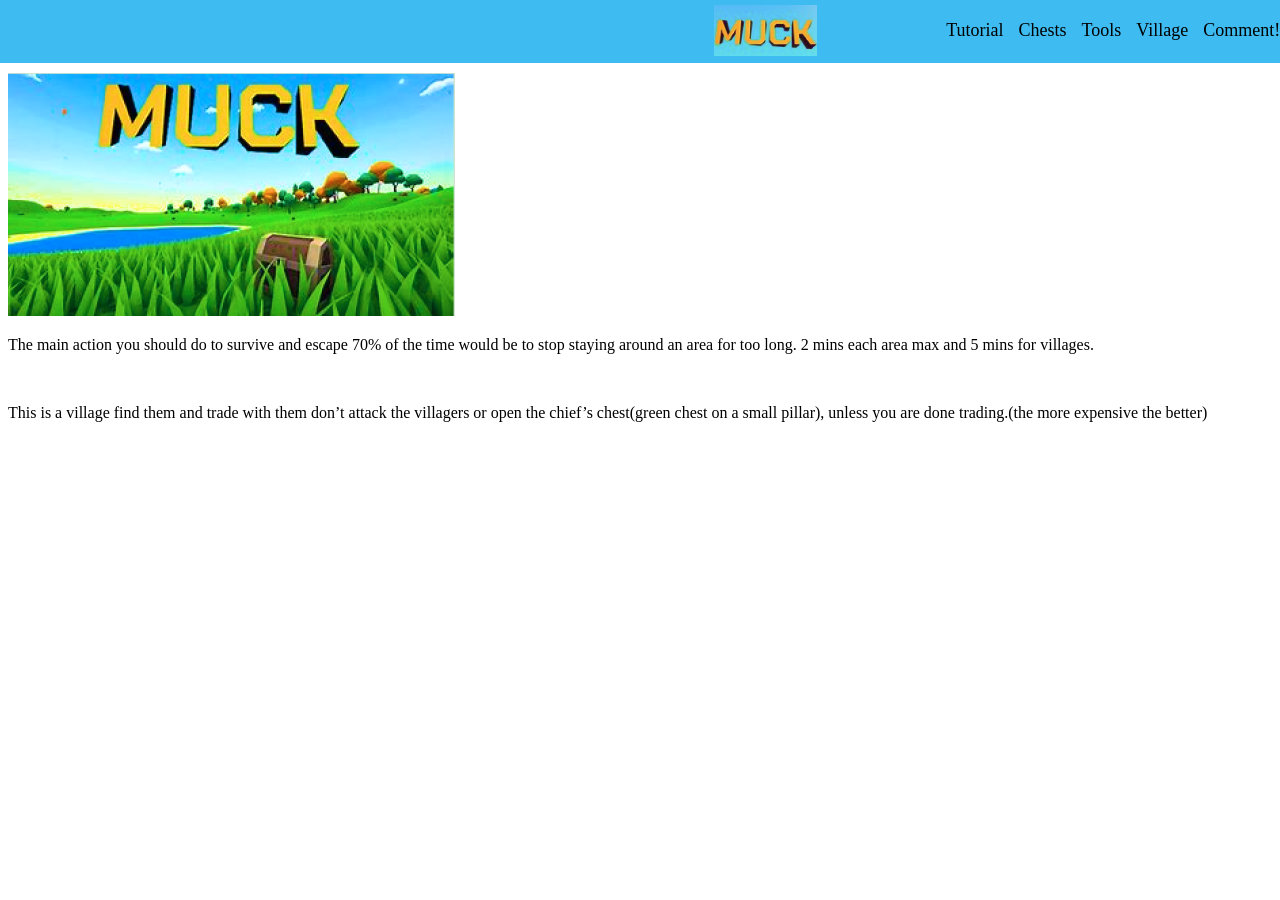
==== Tips.html @ 8c43ac45 "changed websitemuck name to tutorial so it makes sense for linking sites. added more pictures, added" ====
<!DOCTYPE html>
<html lang="en">
<head>
    <meta charset="UTF-8">
    <meta name="viewport" content="width=device-width, initial-scale=1.0">
    <title>Muck Turtorial</title>
    <link rel="stylesheet" href="websitemuck.css">
</head>
<body>
    <nav>
        <img src="MuckTitle.png" alt="Muck_title">
        <a href="">Tutorial</a>
        <a href="">Chests</a>
        <a href="">Tools</a>
        <a href="">Village</a>
        <a href="">Comment!</a>
    </nav>
    <header>
        <img src="BigMuck.png" alt="Big_Muck">
    </header>
    <main>
        <p>The main action you should do to survive and escape 70% of the time would be to stop staying around an area for too long. 2 mins each area max and 5 mins for villages.</p>
        <img src="" alt="">
        <p>This is a village find them and trade with them don’t attack the villagers or open the chief’s chest(green chest on a small pillar), unless you are done trading.(the more expensive the better)</p>
    </main>
</body>
</html>
---- websitemuck.css ----
nav {
    position: relative;
    top: -10px;
    right: 9px;
    background-color: #3EBCF2;
    padding: 7px;
    display: flex;
    align-items: center;
    justify-content: flex-end;
    width: 102%;
    max-width: none;
    margin: 0;
}
body {
    overflow-x: hidden;
}
nav img {
    width: 8%;
    position: relative;
    left: 5%;
    margin-right: 15%;
}

nav a {
    color: black;
    text-decoration: none;
    font-size: 18px;
    margin-right: 15px;
}
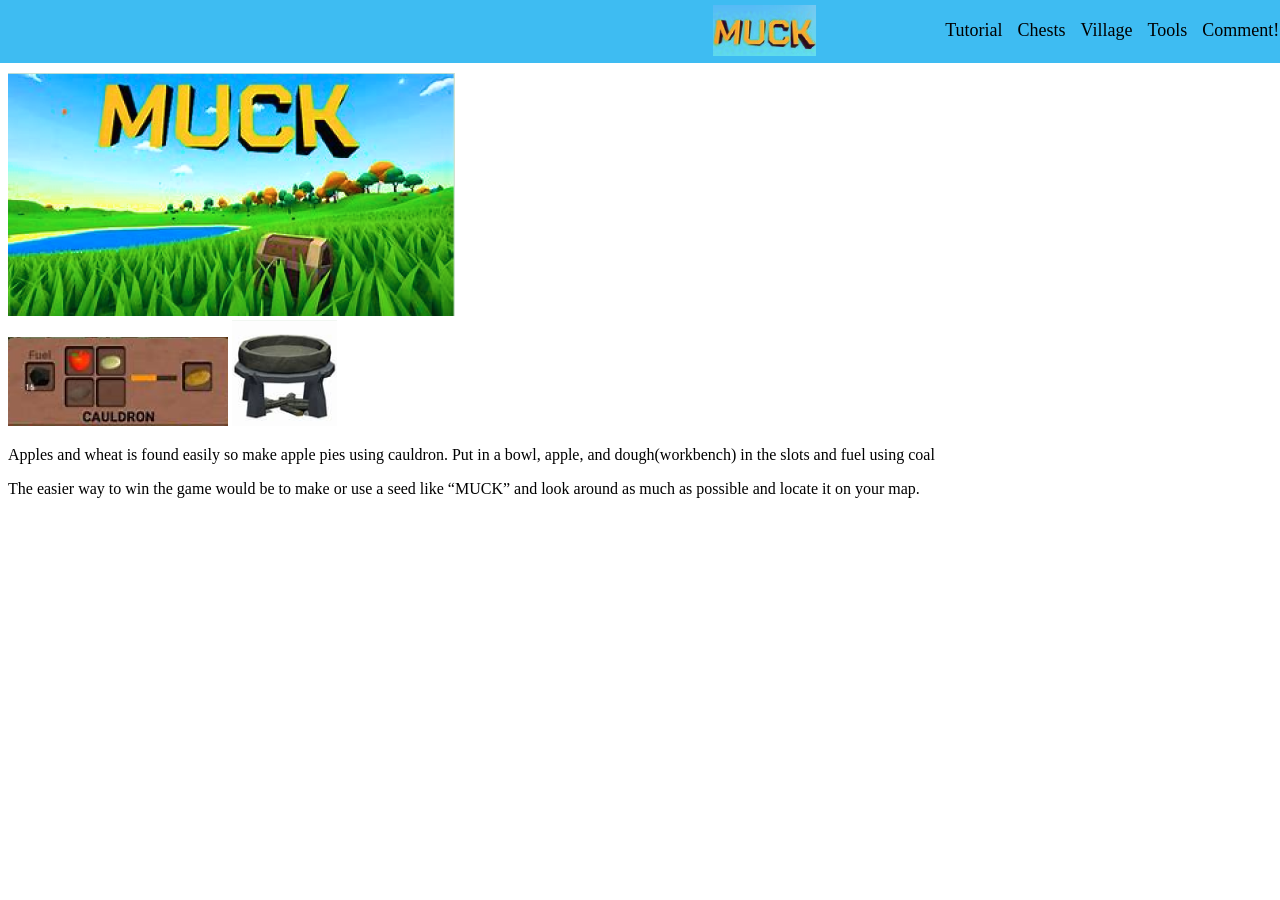
==== commit ea731408: "made all page have content, linked to each page(except comment), tried making website using grid con" ====
--- a/Tips.html
+++ b/Tips.html
@@ -9,19 +9,20 @@
 <body>
     <nav>
         <img src="MuckTitle.png" alt="Muck_title">
-        <a href="">Tutorial</a>
-        <a href="">Chests</a>
-        <a href="">Tools</a>
-        <a href="">Village</a>
-        <a href="">Comment!</a>
+        <a href="Tutorial.html">Tutorial</a>
+        <a href="Chests.html">Chests</a>
+        <a href="village.html">Village</a>
+        <a href="Tools.html">Tools</a>
+        <a href="" class="comment_link">Comment!</a>
     </nav>
     <header>
         <img src="BigMuck.png" alt="Big_Muck">
     </header>
     <main>
-        <p>The main action you should do to survive and escape 70% of the time would be to stop staying around an area for too long. 2 mins each area max and 5 mins for villages.</p>
-        <img src="" alt="">
-        <p>This is a village find them and trade with them don’t attack the villagers or open the chief’s chest(green chest on a small pillar), unless you are done trading.(the more expensive the better)</p>
+        <img src="cooking.png" alt="">
+        <img src="cauldron.png" alt="">
+        <p>Apples and wheat is found easily so make apple pies using cauldron. Put in a bowl, apple, and dough(workbench) in the slots and fuel using coal</p>
+        <p>The easier way to win the game would be to make or use a seed like “MUCK” and look around as much as possible and locate it on your map.</p>
     </main>
 </body>
-</html>+</html>
--- a/websitemuck.css
+++ b/websitemuck.css
@@ -1,7 +1,22 @@
+
+header {grid-area: header;}
+nav {grid-area: nav;}
+main {grid-area: main;}
+aside {grid-area: aside;}
+
+.grid-container {
+    display: grid;
+    grid-template-areas: 
+    'aside header header header aside'
+    'aside main main main aside';
+    gap: 0px;
+    padding: 0px;
+}
+
 nav {
     position: relative;
     top: -10px;
-    right: 9px;
+    left: -10px;
     background-color: #3EBCF2;
     padding: 7px;
     display: flex;
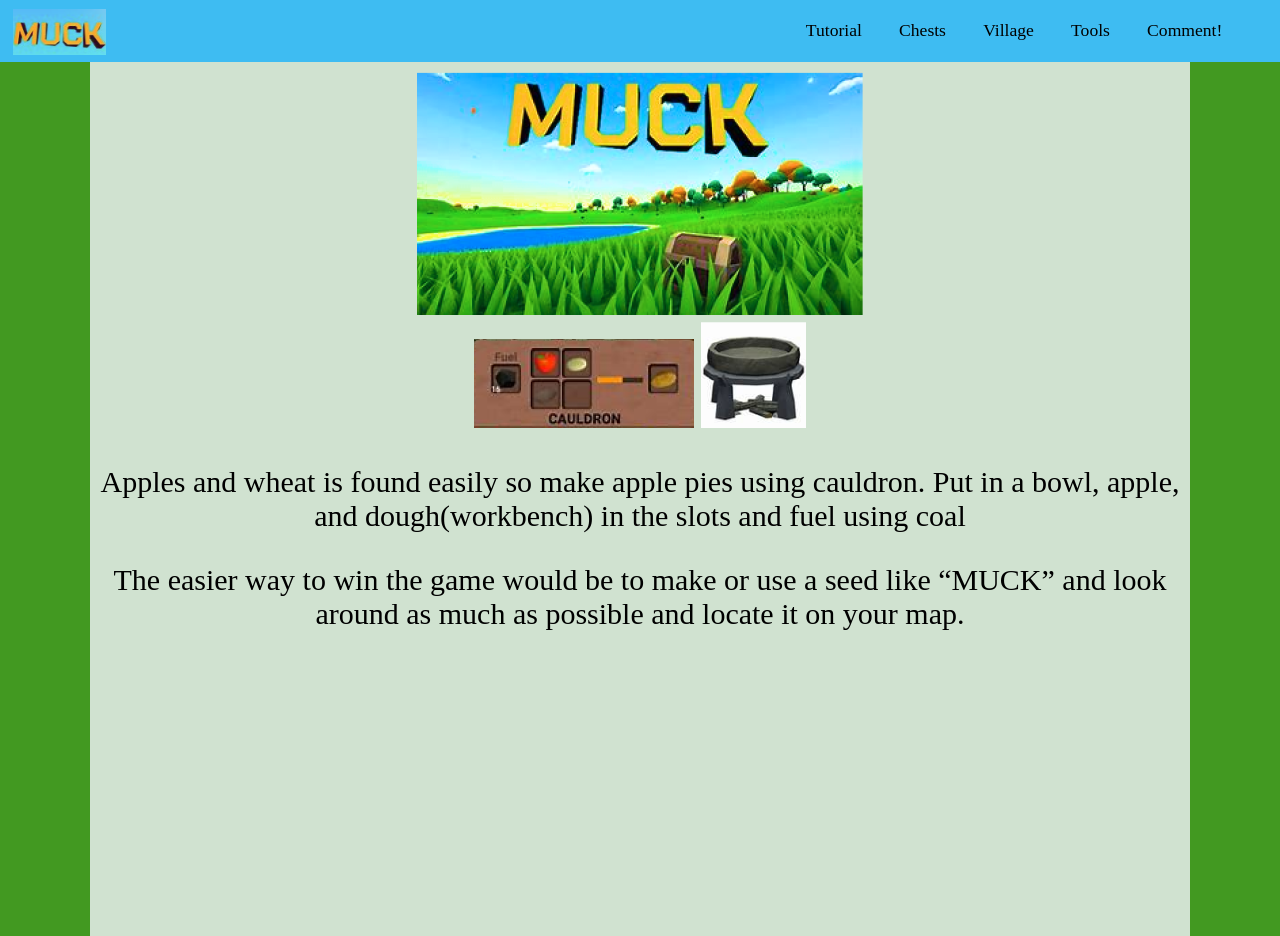
==== commit 763136cb: "made all the websites functional, comment link does not work yet." ====
--- a/Tips.html
+++ b/Tips.html
@@ -15,14 +15,19 @@
         <a href="Tools.html">Tools</a>
         <a href="" class="comment_link">Comment!</a>
     </nav>
-    <header>
-        <img src="BigMuck.png" alt="Big_Muck">
-    </header>
-    <main>
-        <img src="cooking.png" alt="">
-        <img src="cauldron.png" alt="">
-        <p>Apples and wheat is found easily so make apple pies using cauldron. Put in a bowl, apple, and dough(workbench) in the slots and fuel using coal</p>
-        <p>The easier way to win the game would be to make or use a seed like “MUCK” and look around as much as possible and locate it on your map.</p>
-    </main>
+<div class="grid-container">
+<div class="edge"> </div>
+    <div class="main">
+        <header>
+            <img src="BigMuck.png" alt="Big_Muck">
+        </header>
+        <main>
+            <img src="cooking.png" alt="">
+            <img src="cauldron.png" alt="">
+            <p>Apples and wheat is found easily so make apple pies using cauldron. Put in a bowl, apple, and dough(workbench) in the slots and fuel using coal</p>
+            <p>The easier way to win the game would be to make or use a seed like “MUCK” and look around as much as possible and locate it on your map.</p>
+        </main>
+    </div>
+<div class="edge"> </div>
 </body>
 </html>
--- a/websitemuck.css
+++ b/websitemuck.css
@@ -1,44 +1,52 @@
-
-header {grid-area: header;}
-nav {grid-area: nav;}
-main {grid-area: main;}
-aside {grid-area: aside;}
 
 .grid-container {
     display: grid;
-    grid-template-areas: 
-    'aside header header header aside'
-    'aside main main main aside';
-    gap: 0px;
-    padding: 0px;
+    grid-template-columns: 7% auto 7%;
+}
+.grid-container > div {
+    color: #000;
+    padding: 10px;
+    padding-bottom: 25%;
+    font-size: 30px;
+    text-align: center;
+}
+.main {
+    background-color: #D0E2D0;
+}
+
+.edge {
+    background-color: #429921;
+}
+
+body {
+    overflow-y: hidden;
+    margin: 0;
+    padding: 0;
 }
 
 nav {
     position: relative;
-    top: -10px;
-    left: -10px;
     background-color: #3EBCF2;
-    padding: 7px;
+    padding: 1.6%;
     display: flex;
     align-items: center;
     justify-content: flex-end;
-    width: 102%;
     max-width: none;
     margin: 0;
 }
-body {
-    overflow-x: hidden;
-}
+
 nav img {
-    width: 8%;
-    position: relative;
-    left: 5%;
-    margin-right: 15%;
+    width: 7.3%;
+    position: absolute;
+    top: 15%;
+    left: 1%;
 }
 
 nav a {
     color: black;
     text-decoration: none;
-    font-size: 18px;
-    margin-right: 15px;
+    font-size: 110%;
+    margin-right: 3%;
+    right: 1%;
+    
 }
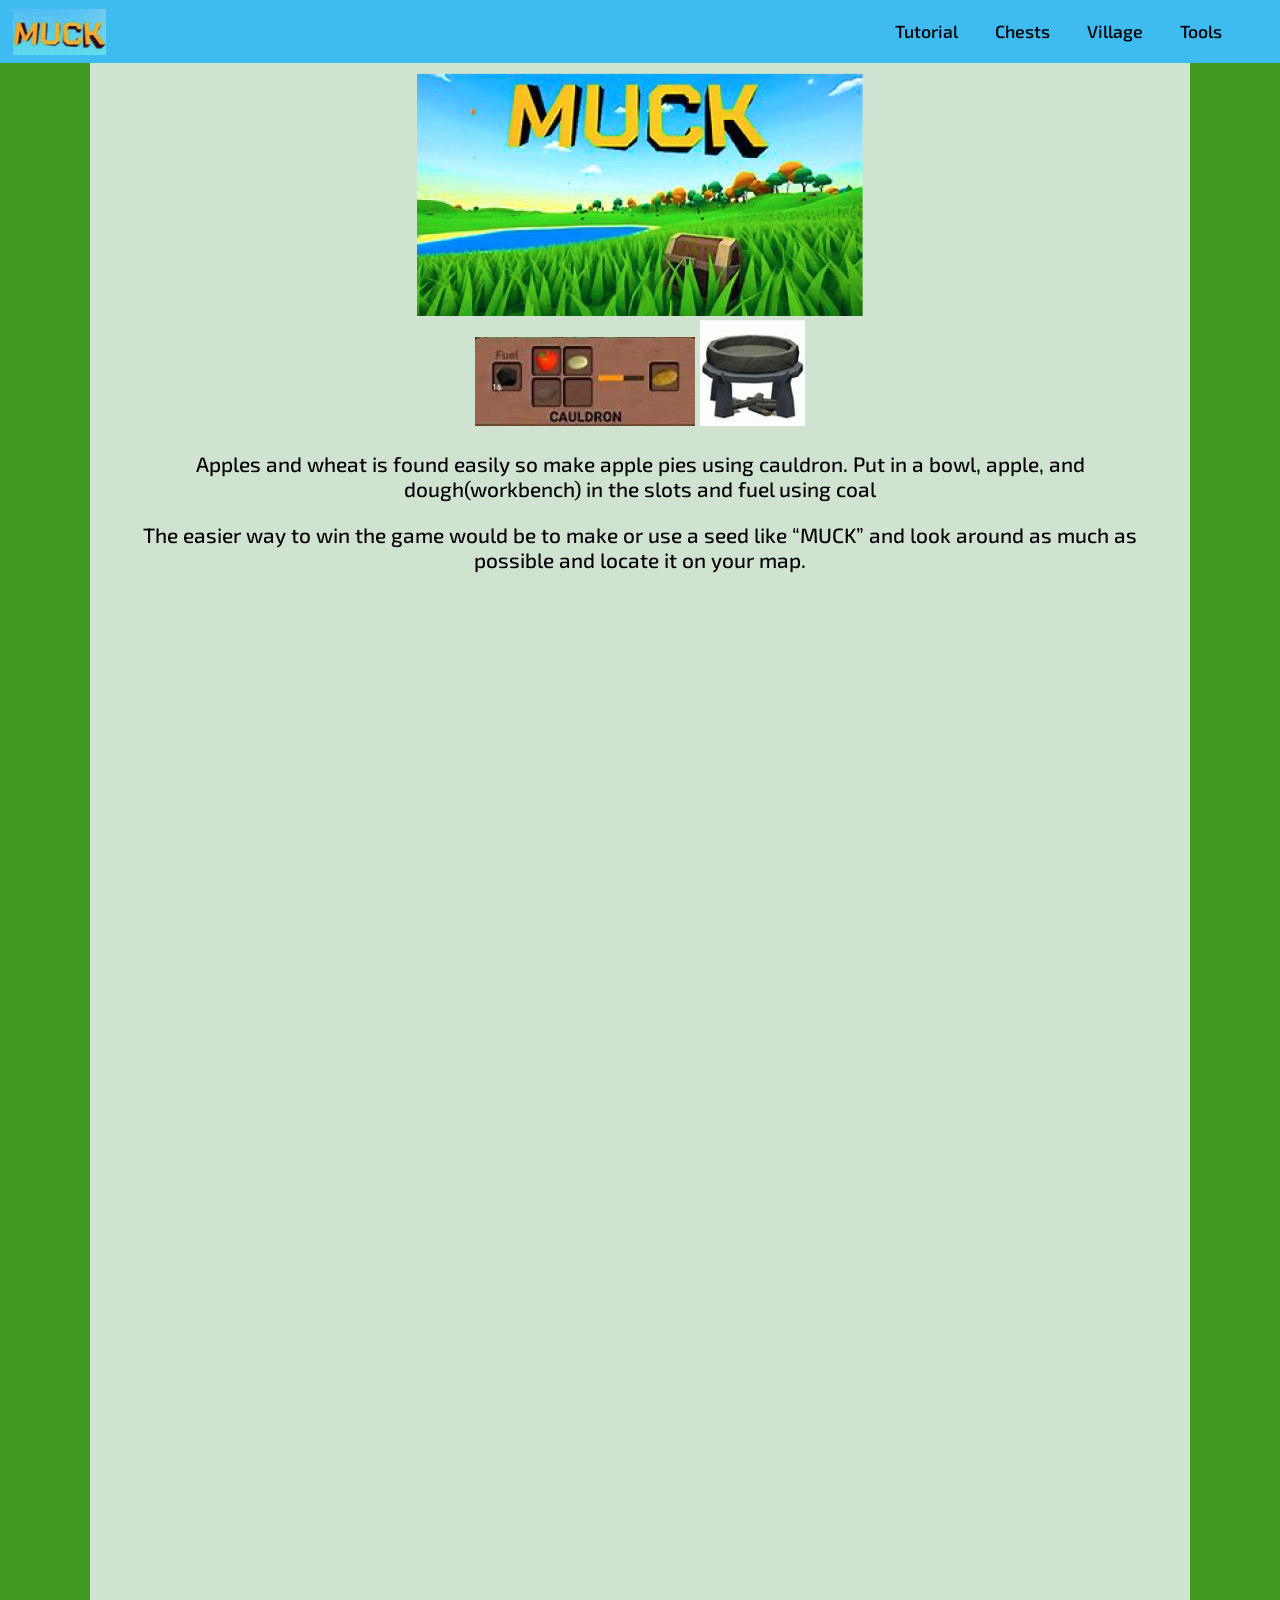
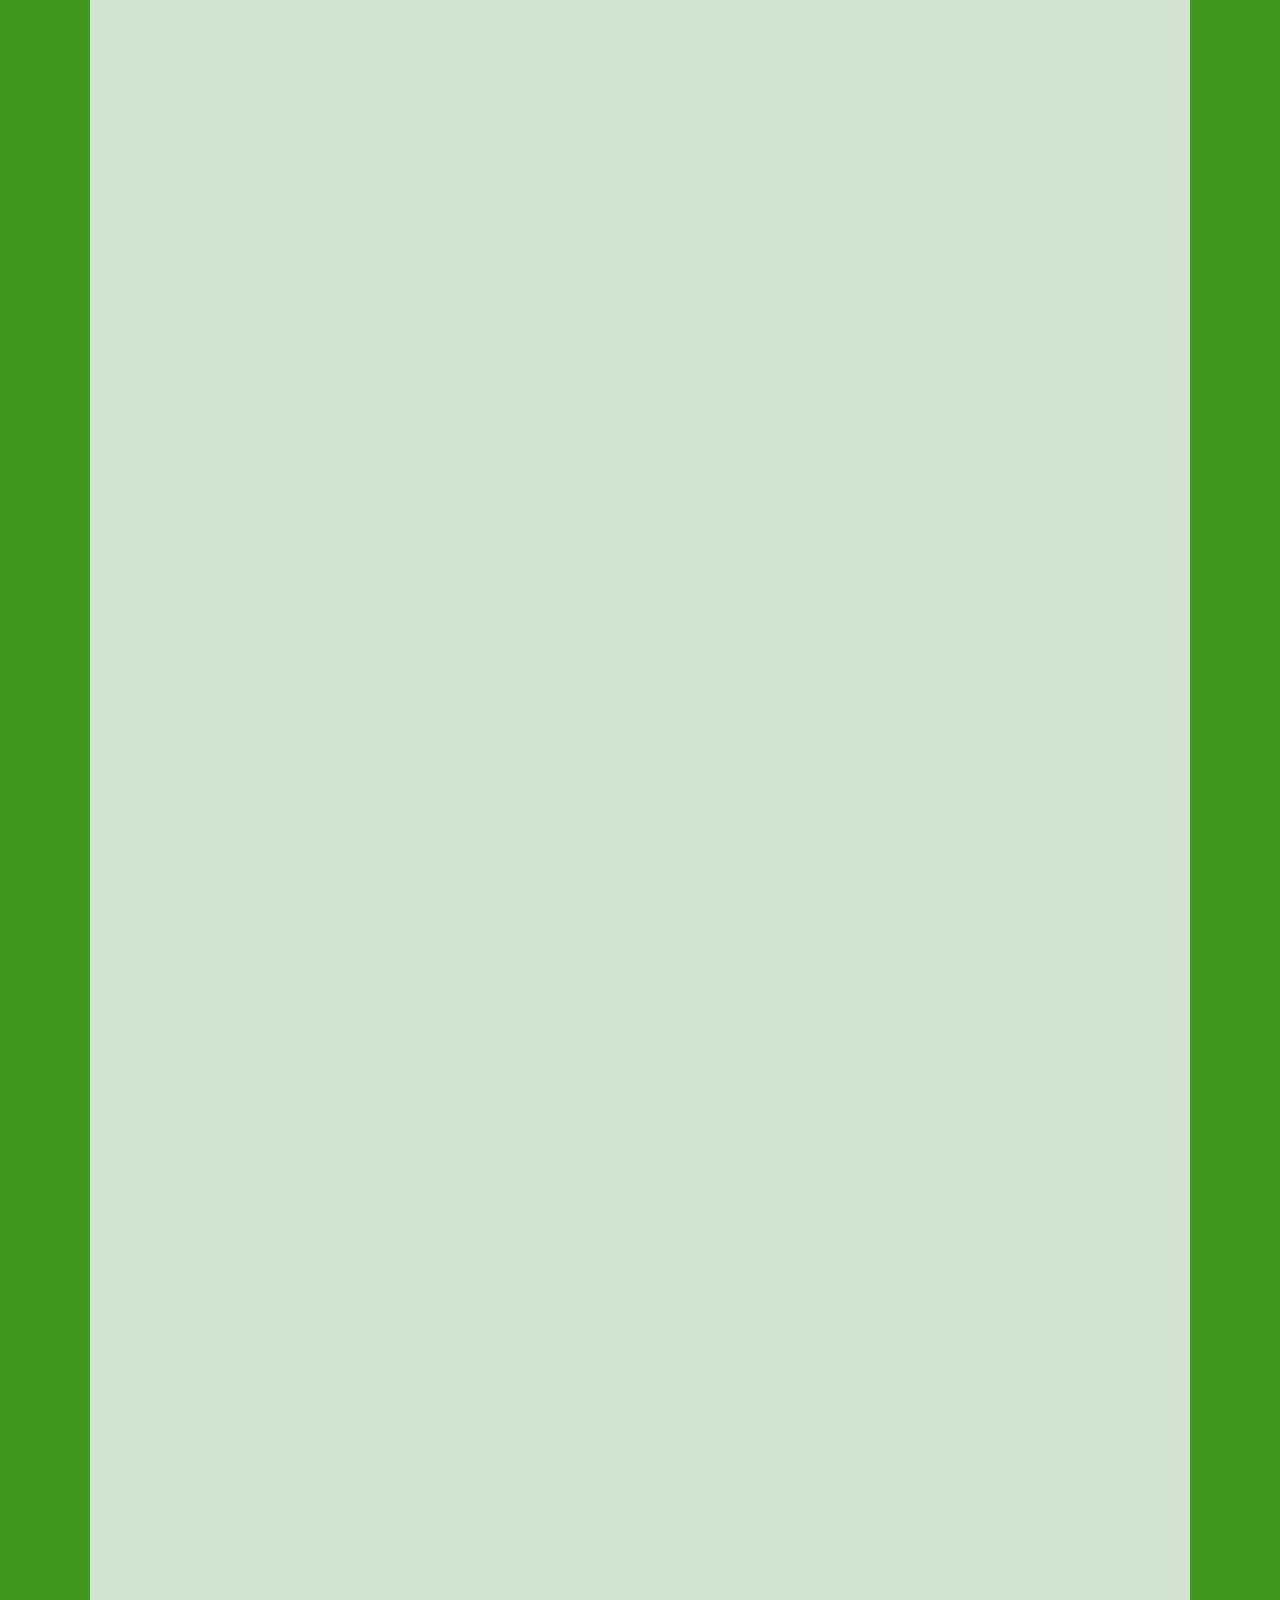
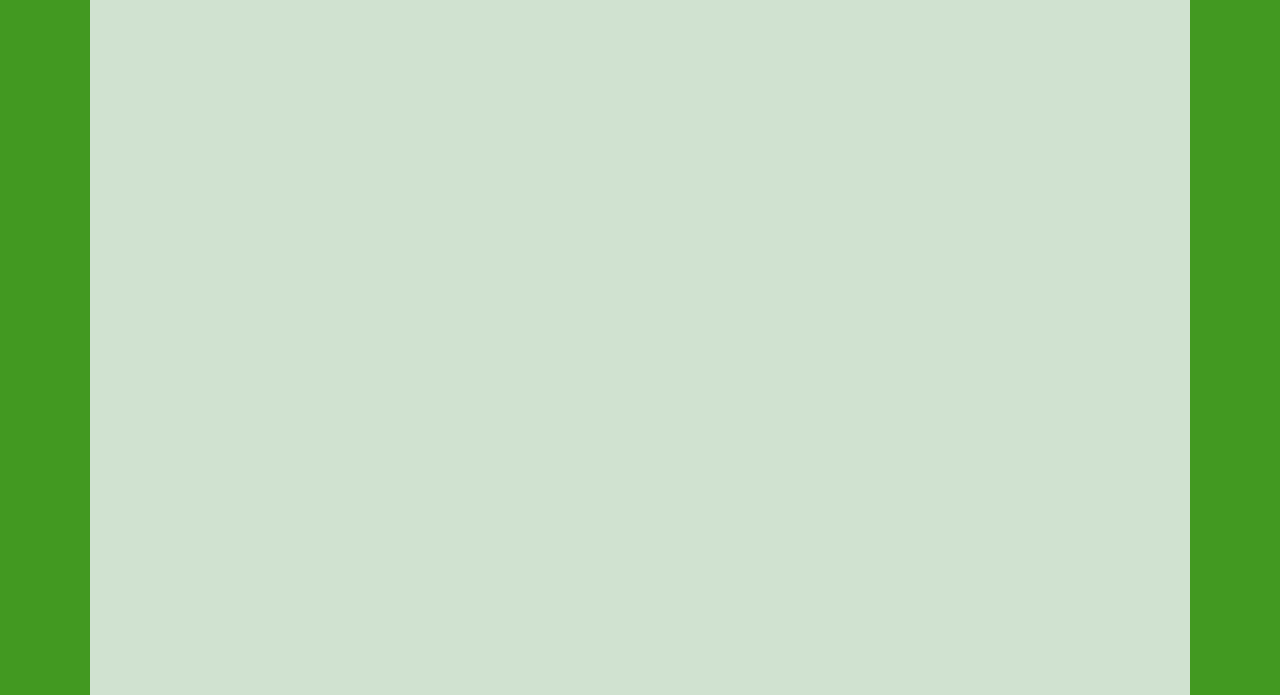
==== commit a937d204: "I wanted to make a transition but I couldn't find how I could" ====
--- a/Tips.html
+++ b/Tips.html
@@ -13,7 +13,6 @@
         <a href="Chests.html">Chests</a>
         <a href="village.html">Village</a>
         <a href="Tools.html">Tools</a>
-        <a href="" class="comment_link">Comment!</a>
     </nav>
 <div class="grid-container">
 <div class="edge"> </div>
--- a/websitemuck.css
+++ b/websitemuck.css
@@ -1,17 +1,37 @@
+@import url('https://fonts.googleapis.com/css2?family=Exo+2:ital,wght@0,100..900;1,100..900&display=swap');
 
 .grid-container {
     display: grid;
     grid-template-columns: 7% auto 7%;
 }
+
 .grid-container > div {
     color: #000;
-    padding: 10px;
-    padding-bottom: 25%;
-    font-size: 30px;
+    padding: 10px 30px 0px 30px;
+    padding-bottom: 300%;
+    font-size: 130%;
     text-align: center;
+
 }
+
 .main {
     background-color: #D0E2D0;
+    font-family: "Exo 2", sans-serif;
+    font-weight: 500;
+    font-style: normal;
+    opacity: 1;
+    transition: 500ms;
+    transform: translateY(0);
+    transform-origin: top;
+}
+
+html.is-animating .main {
+    opacity: 0;
+    transform: translateY(100%);
+}
+
+html.is-leaving .main {
+    opacity: 0;
 }
 
 .edge {
@@ -19,9 +39,10 @@
 }
 
 body {
-    overflow-y: hidden;
+    overflow: hidden;
     margin: 0;
     padding: 0;
+    
 }
 
 nav {
@@ -48,5 +69,6 @@
     font-size: 110%;
     margin-right: 3%;
     right: 1%;
-    
+    font-family: "Exo 2", sans-serif;
+    font-weight: 550;
 }
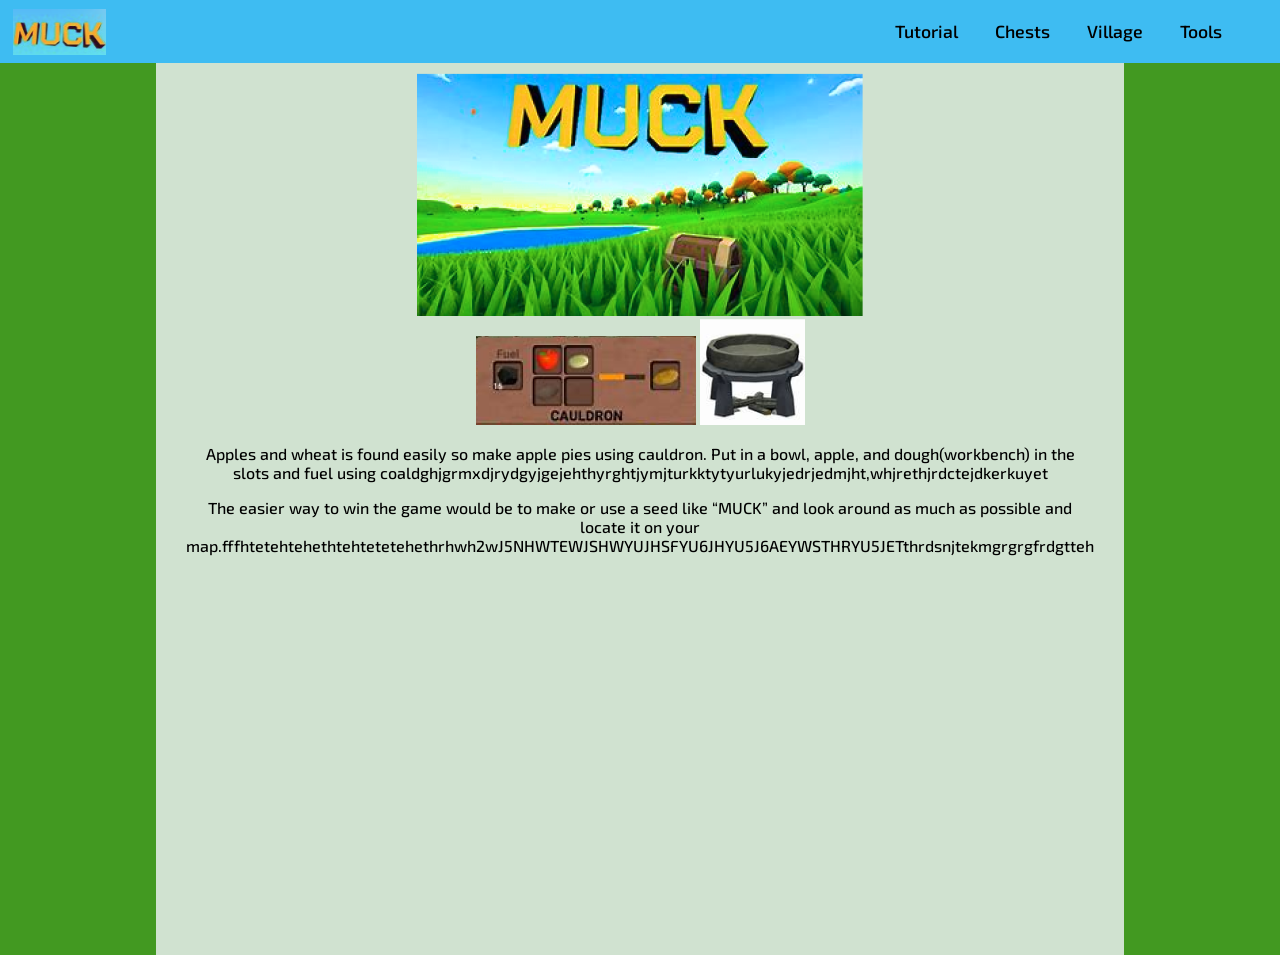
==== commit adf4c37f: "I wanted to text wrap and grid was stopping it from wraping so  I changed it, I added more text so I" ====
--- a/Tips.html
+++ b/Tips.html
@@ -23,8 +23,8 @@
         <main>
             <img src="cooking.png" alt="">
             <img src="cauldron.png" alt="">
-            <p>Apples and wheat is found easily so make apple pies using cauldron. Put in a bowl, apple, and dough(workbench) in the slots and fuel using coal</p>
-            <p>The easier way to win the game would be to make or use a seed like “MUCK” and look around as much as possible and locate it on your map.</p>
+            <p>Apples and wheat is found easily so make apple pies using cauldron. Put in a bowl, apple, and dough(workbench) in the slots and fuel using coaldghjgrmxdjrydgyjgejehthyrghtjymjturkktytyurlukyjedrjedmjht,whjrethjrdctejdkerkuyet</p>
+            <p>The easier way to win the game would be to make or use a seed like “MUCK” and look around as much as possible and locate it on your map.fffhtetehtehethtehtetetehethrhwh2wJ5NHWTEWJSHWYUJHSFYU6JHYU5J6AEYWSTHRYU5JETthrdsnjtekmgrgrgfrdgtteh</p>
         </main>
     </div>
 <div class="edge"> </div>
--- a/websitemuck.css
+++ b/websitemuck.css
@@ -1,15 +1,17 @@
 @import url('https://fonts.googleapis.com/css2?family=Exo+2:ital,wght@0,100..900;1,100..900&display=swap');
 
 .grid-container {
-    display: grid;
+    display: flex;
     grid-template-columns: 7% auto 7%;
 }
 
 .grid-container > div {
     color: #000;
+    flex: 1;
+    max-width: 100%;
+    overflow-wrap: break-word;
     padding: 10px 30px 0px 30px;
-    padding-bottom: 300%;
-    font-size: 130%;
+    padding-bottom: 30%;
     text-align: center;
 
 }
@@ -19,19 +21,7 @@
     font-family: "Exo 2", sans-serif;
     font-weight: 500;
     font-style: normal;
-    opacity: 1;
-    transition: 500ms;
-    transform: translateY(0);
-    transform-origin: top;
-}
-
-html.is-animating .main {
-    opacity: 0;
-    transform: translateY(100%);
-}
-
-html.is-leaving .main {
-    opacity: 0;
+    font-size: 100%;
 }
 
 .edge {
@@ -39,7 +29,7 @@
 }
 
 body {
-    overflow: hidden;
+    overflow-x: hidden;
     margin: 0;
     padding: 0;
     
@@ -71,4 +61,5 @@
     right: 1%;
     font-family: "Exo 2", sans-serif;
     font-weight: 550;
-}+}
+
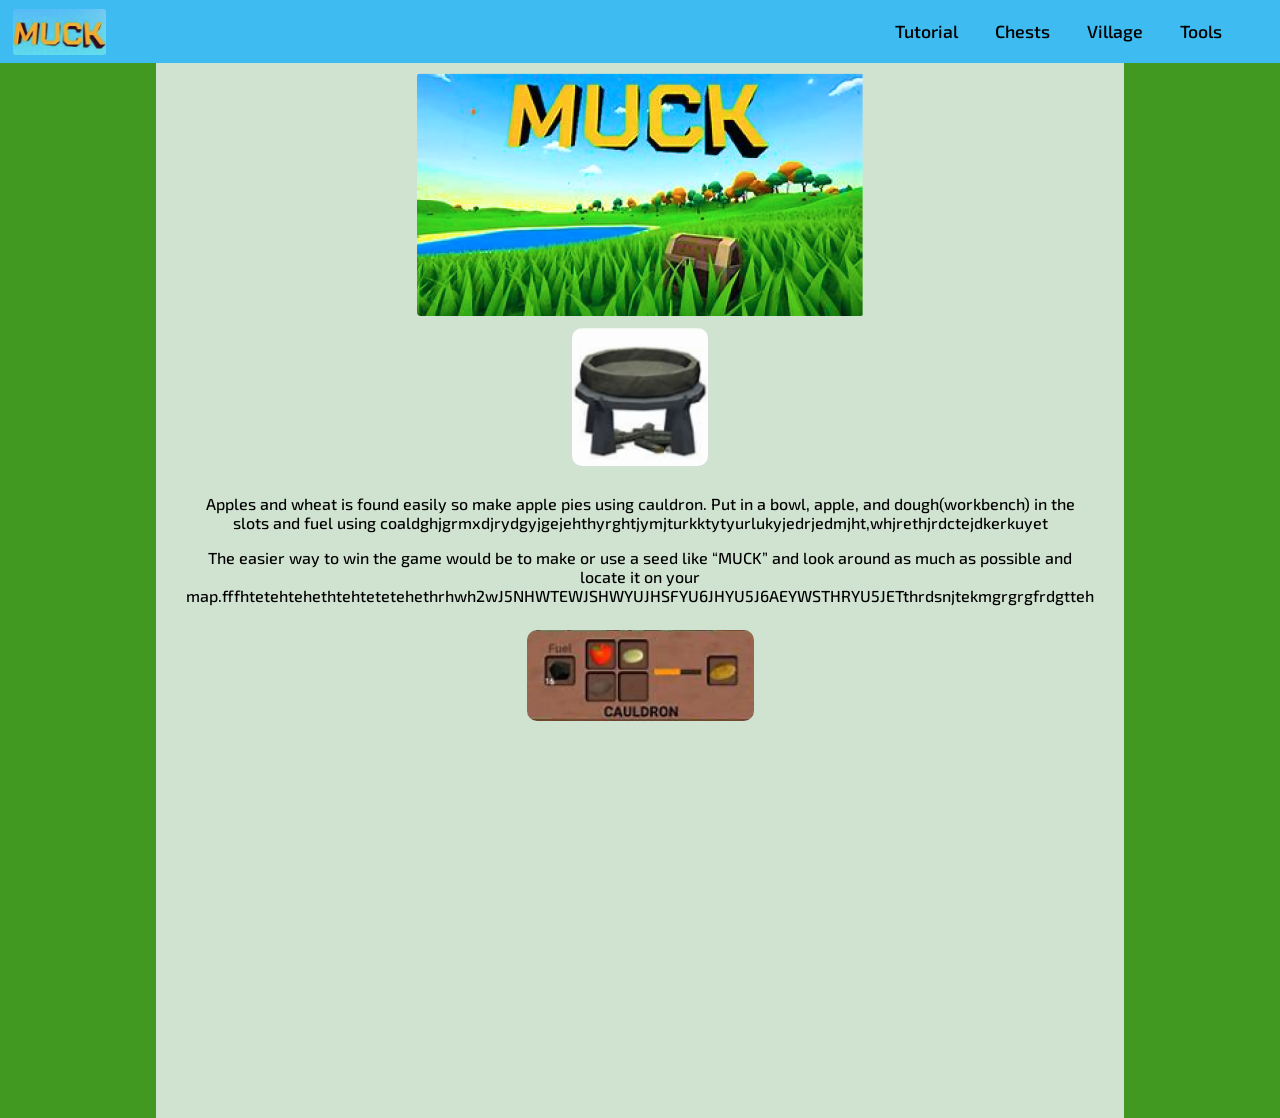
==== commit bd96bb67: "I made classes for titles and imgs. I gave some of them "zoom on hover" functions and the nave words" ====
--- a/Tips.html
+++ b/Tips.html
@@ -18,13 +18,13 @@
 <div class="edge"> </div>
     <div class="main">
         <header>
-            <img src="BigMuck.png" alt="Big_Muck">
+            <img src="BigMuck.png" alt="Big_Muck" class="title">
         </header>
         <main>
-            <img src="cooking.png" alt="">
-            <img src="cauldron.png" alt="">
+            <img src="cauldron.png" alt="Cooking item in muck" class="img1">
             <p>Apples and wheat is found easily so make apple pies using cauldron. Put in a bowl, apple, and dough(workbench) in the slots and fuel using coaldghjgrmxdjrydgyjgejehthyrghtjymjturkktytyurlukyjedrjedmjht,whjrethjrdctejdkerkuyet</p>
             <p>The easier way to win the game would be to make or use a seed like “MUCK” and look around as much as possible and locate it on your map.fffhtetehtehethtehtetetehethrhwh2wJ5NHWTEWJSHWYUJHSFYU6JHYU5J6AEYWSTHRYU5JETthrdsnjtekmgrgrgfrdgtteh</p>
+            <img src="cooking.png" alt="cooking menu in muck" class="img">
         </main>
     </div>
 <div class="edge"> </div>
--- a/websitemuck.css
+++ b/websitemuck.css
@@ -13,7 +13,6 @@
     padding: 10px 30px 0px 30px;
     padding-bottom: 30%;
     text-align: center;
-
 }
 
 .main {
@@ -51,6 +50,7 @@
     position: absolute;
     top: 15%;
     left: 1%;
+    Border-radius: 3px;
 }
 
 nav a {
@@ -63,3 +63,44 @@
     font-weight: 550;
 }
 
+nav a:hover {
+    color: #000;
+    text-decoration: underline;
+}
+
+.title {
+    Border-radius: 4px;
+}
+
+.img {
+    width: 25%;
+    margin: 1%;
+    Border-radius: 10px;
+}
+
+.img:hover {
+    transform: scale(1.10);
+    transition: transform 0.3s ease-in;
+}
+
+.img1 {
+    width: 15%;
+    margin: 1%;
+    Border-radius: 10px;
+}
+
+.img1:hover {
+    transform: scale(1.10);
+    transition: transform 0.3s ease;
+}
+
+.img2 {
+    width: 17%;
+    margin: 1%;
+    Border-radius: 10px;
+}
+
+.img2:hover {
+    transform: scale(1.10);
+    transition: transform 0.3s ease;
+}
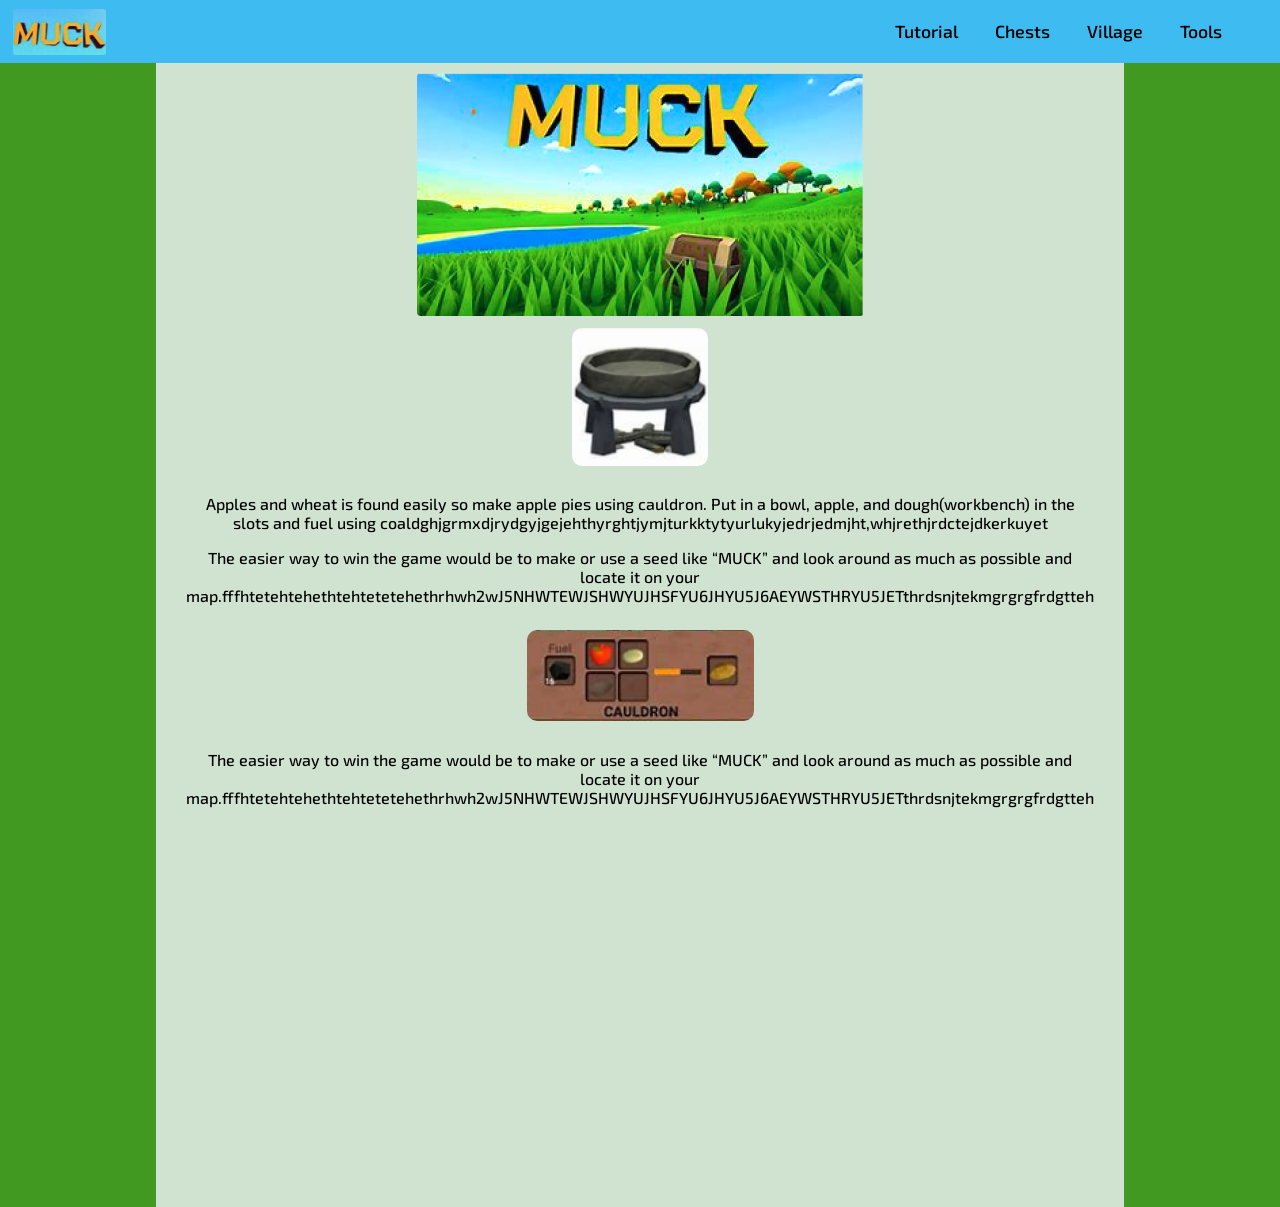
==== commit 3ac70eb4: "added more "sentences" to make it look a bit more professional" ====
--- a/Tips.html
+++ b/Tips.html
@@ -25,6 +25,7 @@
             <p>Apples and wheat is found easily so make apple pies using cauldron. Put in a bowl, apple, and dough(workbench) in the slots and fuel using coaldghjgrmxdjrydgyjgejehthyrghtjymjturkktytyurlukyjedrjedmjht,whjrethjrdctejdkerkuyet</p>
             <p>The easier way to win the game would be to make or use a seed like “MUCK” and look around as much as possible and locate it on your map.fffhtetehtehethtehtetetehethrhwh2wJ5NHWTEWJSHWYUJHSFYU6JHYU5J6AEYWSTHRYU5JETthrdsnjtekmgrgrgfrdgtteh</p>
             <img src="cooking.png" alt="cooking menu in muck" class="img">
+            <p>The easier way to win the game would be to make or use a seed like “MUCK” and look around as much as possible and locate it on your map.fffhtetehtehethtehtetetehethrhwh2wJ5NHWTEWJSHWYUJHSFYU6JHYU5J6AEYWSTHRYU5JETthrdsnjtekmgrgrgfrdgtteh</p>
         </main>
     </div>
 <div class="edge"> </div>
